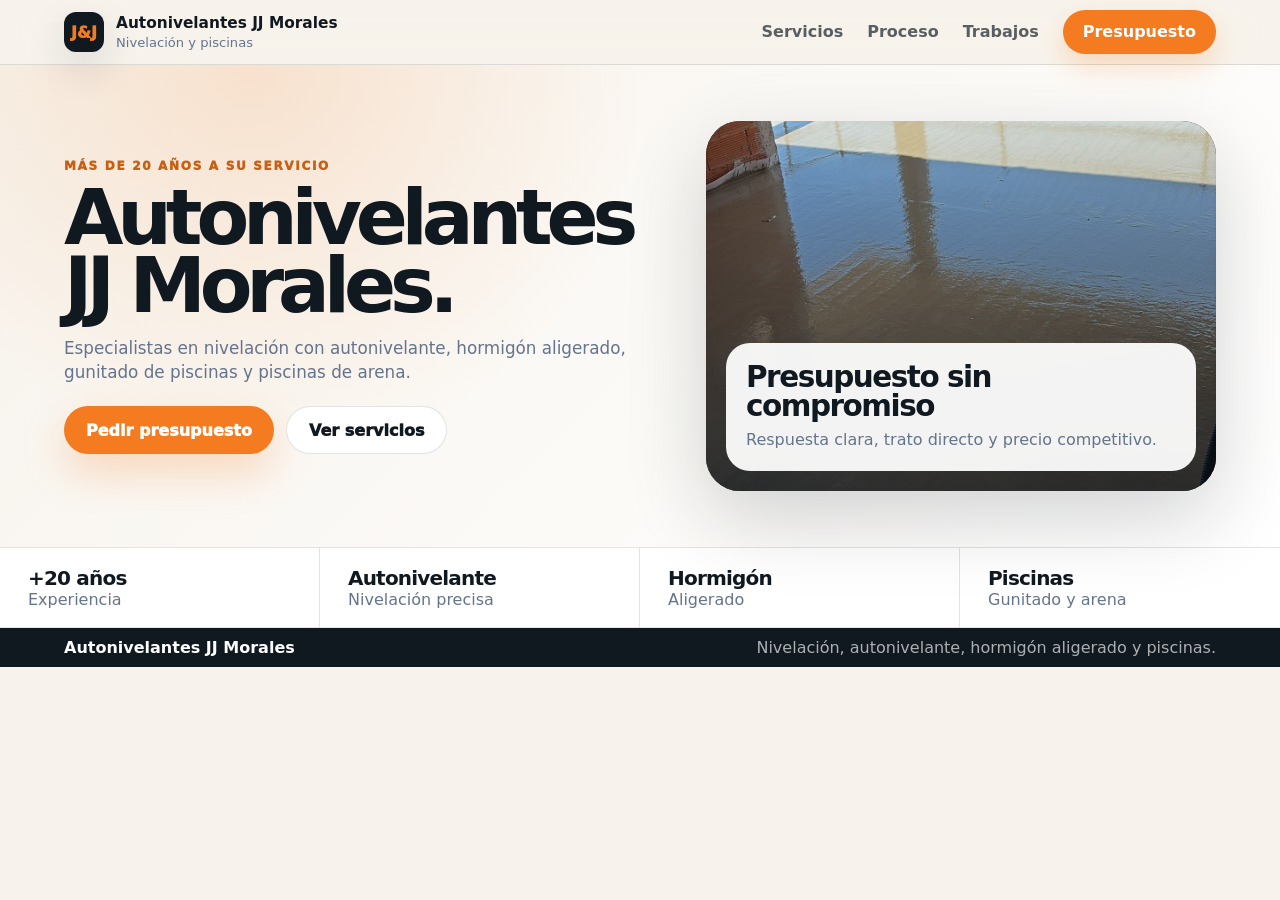
==== index.html @ 7d6de3cb "contacto" ====
<!DOCTYPE html>
<html lang="es">
<head>
  <meta charset="UTF-8" />
  <meta name="viewport" content="width=device-width, initial-scale=1.0" />
  <title>Autonivelantes JJ Morales</title>
  <meta name="description" content="Especialistas en nivelación con autonivelante, hormigón aligerado, gunitado de piscinas y piscinas de arena." />
  <link rel="stylesheet" href="css/style.css?v=22" />
</head>
<body>
  <main>
      <header class="nav">
        <a class="brand" href="./">
          <span>J&amp;J</span>
          <div>
            <strong>Autonivelantes JJ Morales</strong>
            <small>Nivelación y piscinas</small>
          </div>
        </a>
        <button class="menu-toggle" type="button" aria-label="Abrir menú" aria-expanded="false" aria-controls="mainMenu"><span></span><span></span><span></span></button>
        <nav id="mainMenu" aria-label="Navegación principal">
          <a class="" href="servicios/">Servicios</a> <a class="" href="proceso/">Proceso</a> <a class="" href="trabajos/">Trabajos</a> <a class="budget-link" href="presupuesto/">Presupuesto</a>
        </nav>
      </header>
      <section id="inicio" class="hero">
        <div class="hero-content">
          <p class="label">Más de 20 años a su servicio</p>
          <h1>Autonivelantes JJ Morales.</h1>
          <p class="lead">Especialistas en nivelación con autonivelante, hormigón aligerado, gunitado de piscinas y piscinas de arena.</p>
          <div class="hero-buttons">
            <a class="btn primary" href="presupuesto/">Pedir presupuesto</a>
            <a class="btn ghost" href="servicios/">Ver servicios</a>
          </div>
        </div>
        <div class="hero-visual photo-hero">
          <img src="img/autonivelante-terraza-1.png" alt="Aplicación de mortero autonivelante en terraza" />
          <div class="quote-card">
            <strong>Presupuesto sin compromiso</strong>
            <p>Respuesta clara, trato directo y precio competitivo.</p>
          </div>
        </div>
      </section>
      <section class="metrics" aria-label="Ventajas principales">
        <article><strong>+20 años</strong><span>Experiencia</span></article>
        <article><strong>Autonivelante</strong><span>Nivelación precisa</span></article>
        <article><strong>Hormigón</strong><span>Aligerado</span></article>
        <article><strong>Piscinas</strong><span>Gunitado y arena</span></article>
      </section>
      <footer><strong>Autonivelantes JJ Morales</strong><span>Nivelación, autonivelante, hormigón aligerado y piscinas.</span></footer>
  </main>
  <script src="js/main.js?v=22"></script>
</body>
</html>
---- css/style.css ----
:root {
  --dark: #101820;
  --slate: #1b2a34;
  --steel: #64748b;
  --orange: #f47b20;
  --orange-dark: #c85f13;
  --cream: #f7f3ec;
  --white: #ffffff;
  --line: rgba(16, 24, 32, 0.12);
  --shadow: 0 28px 80px rgba(16, 24, 32, 0.18);
}

* { box-sizing: border-box; }
html { scroll-behavior: smooth; }
body { margin: 0; font-family: Inter, ui-sans-serif, system-ui, -apple-system, BlinkMacSystemFont, "Segoe UI", sans-serif; background: var(--cream); color: var(--dark); }
a { color: inherit; text-decoration: none; }

.nav {
  position: sticky; top: 0; z-index: 40;
  display: flex; justify-content: space-between; align-items: center;
  padding: 10px clamp(20px, 5vw, 76px);
  background: rgba(247, 243, 236, 0.92); border-bottom: 1px solid var(--line); backdrop-filter: blur(18px);
}
.brand { display: flex; align-items: center; gap: 12px; }
.brand span { width: 40px; height: 40px; display: grid; place-items: center; border-radius: 12px; background: var(--dark); color: var(--orange); font-weight: 950; box-shadow: 0 16px 40px rgba(16,24,32,0.14); }
.brand strong { display: block; font-size: 0.96rem; }
.brand small { color: var(--steel); font-size: 0.82rem; }
.nav nav { display: flex; align-items: center; gap: 24px; font-weight: 850; color: rgba(16,24,32,0.68); }
.nav nav a { min-height: 42px; display: inline-flex; align-items: center; justify-content: center; line-height: 1; }
.nav nav a:hover { color: var(--orange-dark); }
.menu-toggle {
  display: none;
  width: 44px;
  height: 44px;
  border-radius: 14px;
  background: var(--dark);
  border: 0;
  cursor: pointer;
  align-items: center;
  justify-content: center;
  flex-direction: column;
  gap: 5px;
  padding: 0;
}
.menu-toggle span {
  width: 20px;
  height: 2px;
  border-radius: 999px;
  background: #ffffff;
  display: block;
}

.hero { min-height: auto; padding: clamp(34px, 5vw, 56px) clamp(20px, 5vw, 76px); display: grid; grid-template-columns: minmax(0, 0.95fr) minmax(320px, 0.82fr); gap: clamp(24px, 4vw, 58px); align-items: center; background: radial-gradient(circle at 20% 0%, rgba(244,123,32,0.16), transparent 35%), linear-gradient(135deg, var(--cream), #ffffff); }
.label { margin: 0 0 10px; color: var(--orange-dark); text-transform: uppercase; letter-spacing: 0.14em; font-size: 0.75rem; font-weight: 950; }
h1, h2, h3, p { margin-top: 0; }
h1 { max-width: 760px; font-size: clamp(2.8rem, 6vw, 5.7rem); line-height: 0.88; letter-spacing: -0.08em; margin-bottom: 18px; }
h2 { font-size: clamp(1.9rem, 3.4vw, 3.35rem); line-height: 0.96; letter-spacing: -0.06em; margin-bottom: 12px; }
h3 { margin-bottom: 10px; }
p { color: var(--steel); line-height: 1.55; }
.lead { max-width: 660px; font-size: 1.05rem; }
.hero-buttons { display: flex; flex-wrap: wrap; gap: 12px; margin-top: 22px; }
.btn { min-height: 48px; padding: 0 22px; display: inline-flex; align-items: center; justify-content: center; border-radius: 999px; font-weight: 950; }
.btn.primary { background: var(--orange); color: white; box-shadow: 0 18px 42px rgba(244,123,32,0.26); }
.btn.ghost { border: 1px solid var(--line); background: white; color: var(--dark); }

.hero-visual { position: relative; min-height: 370px; border-radius: 34px; overflow: hidden; background: linear-gradient(160deg, #0f1720, #263642); box-shadow: var(--shadow); }
.floor-lines { position: absolute; inset: 0; background: linear-gradient(transparent 40%, rgba(255,255,255,0.1)), repeating-linear-gradient(0deg, transparent 0 32px, rgba(255,255,255,0.08) 32px 34px), repeating-linear-gradient(90deg, transparent 0 42px, rgba(244,123,32,0.13) 42px 44px); transform: perspective(760px) rotateX(58deg) scale(1.55); transform-origin: bottom; bottom: -36%; top: auto; height: 95%; }
.hero-visual::before { content: ''; position: absolute; inset: 0; background: radial-gradient(circle at 50% 35%, rgba(244,123,32,0.32), transparent 38%); }
.quote-card { position: absolute; left: 20px; right: 20px; bottom: 20px; padding: 20px; border-radius: 24px; background: rgba(255,255,255,0.94); backdrop-filter: blur(15px); }
.quote-card strong { display: block; font-size: clamp(1.35rem, 2.3vw, 2.35rem); letter-spacing: -0.05em; line-height: 0.98; }
.quote-card p { margin: 8px 0 0; }

.metrics { display: grid; grid-template-columns: repeat(4, 1fr); border-block: 1px solid var(--line); background: white; }
.metrics article { padding: 18px clamp(16px, 3vw, 28px); border-right: 1px solid var(--line); }
.metrics article:last-child { border-right: 0; }
.metrics strong { display: block; font-size: 1.25rem; letter-spacing: -0.04em; }
.metrics span { color: var(--steel); }
.section { padding: clamp(28px, 4vw, 46px) clamp(20px, 5vw, 76px); }
.section-header { max-width: 800px; margin-bottom: 20px; }
.section-header.compact { max-width: 690px; }
.services { background: #fff; }
.service-grid { display: grid; grid-template-columns: repeat(4, minmax(0,1fr)); gap: 16px; }
.service-grid article { min-height: 178px; padding: 19px; border-radius: 24px; background: var(--cream); border: 1px solid var(--line); display: flex; flex-direction: column; justify-content: space-between; }
.service-grid p { margin-bottom: 0; font-size: 0.9rem; }
.service-icon { width: 38px; height: 38px; border-radius: 13px; background: linear-gradient(135deg, var(--orange), #ffbd7d); box-shadow: 0 16px 36px rgba(244,123,32,0.22); }

.process { display: block; background: var(--dark); color: white; }
.process p { color: rgba(255,255,255,0.68); }
.process .label { color: #ffb57d; }
.process-intro { max-width: 760px; margin: 0 auto 20px; text-align: center; }
.steps { display: grid; grid-template-columns: repeat(4, minmax(0, 1fr)); gap: 14px; }
.steps article { display: flex; flex-direction: column; gap: 9px; padding: 18px; border-radius: 22px; background: rgba(255,255,255,0.08); border: 1px solid rgba(255,255,255,0.12); }
.steps span { width: 40px; height: 40px; display: grid; place-items: center; border-radius: 15px; background: var(--orange); color: white; font-weight: 950; }
.steps h3 { margin-top: 3px; }
.steps p { margin-bottom: 0; }

.cta-band { margin: 0; padding: clamp(20px, 3vw, 30px) clamp(20px, 5vw, 76px); display: flex; align-items: center; justify-content: space-between; gap: 24px; background: var(--orange); color: white; }
.cta-band .label, .cta-band p { color: rgba(255,255,255,0.78); }
.cta-band h2 { max-width: 900px; margin-bottom: 0; }
.cta-band .btn.primary { background: white; color: var(--dark); box-shadow: none; flex: 0 0 auto; }

.projects { background: #f7f3ec; }
.project-grid { display: grid; grid-template-columns: repeat(4, 1fr); grid-auto-rows: 136px; gap: 14px; }
.project-card { border-radius: 28px; padding: 22px; display: grid; place-items: end start; color: white; font-weight: 950; background: linear-gradient(135deg, rgba(16,24,32,0.86), rgba(244,123,32,0.62)), repeating-linear-gradient(45deg, rgba(255,255,255,0.12) 0 12px, transparent 12px 24px); box-shadow: 0 18px 50px rgba(16,24,32,0.12); }
.project-card.large { grid-column: span 2; grid-row: span 2; }
.project-card.wide { grid-column: span 2; }

.budget { display: grid; grid-template-columns: 0.9fr 1.1fr; gap: clamp(22px, 4vw, 54px); align-items: start; background: white; }
.contact-box { display: grid; gap: 9px; margin-top: 20px; }
.contact-box span { padding: 13px 16px; border-radius: 16px; background: var(--cream); border: 1px solid var(--line); color: var(--dark); font-weight: 850; }
.contact-box a { color: var(--orange-dark); font-weight: 950; }
form { display: grid; gap: 10px; padding: 16px; border-radius: 26px; background: var(--cream); border: 1px solid var(--line); box-shadow: var(--shadow); }
input, textarea, select { width: 100%; border: 1px solid rgba(16,24,32,0.15); background: white; border-radius: 15px; padding: 11px 14px; outline: none; font: inherit; }
textarea { min-height: 78px; resize: vertical; }
button { border: 0; border-radius: 999px; min-height: 46px; background: var(--dark); color: white; font: inherit; font-weight: 950; cursor: pointer; }
.form-message { min-height: 20px; margin: 2px 0 0; font-size: 0.92rem; color: var(--steel); }
footer { padding: 14px clamp(20px, 5vw, 76px); display: flex; justify-content: space-between; gap: 12px; flex-wrap: wrap; background: var(--dark); color: white; }
footer span { color: rgba(255,255,255,0.66); }

@media (max-width: 1050px) {
  .service-grid { grid-template-columns: repeat(2, 1fr); }
  .hero, .budget { grid-template-columns: 1fr; }
  .steps { grid-template-columns: repeat(2, minmax(0, 1fr)); }
  .hero { min-height: auto; }
}
@media (max-width: 820px) {
  .nav { padding: 10px 18px; }
  .menu-toggle { display: inline-flex; flex: 0 0 auto; }
  .nav nav {
    display: none;
    position: absolute;
    top: calc(100% + 8px);
    left: 18px;
    right: 18px;
    padding: 12px;
    border-radius: 22px;
    background: rgba(247, 243, 236, 0.98);
    border: 1px solid var(--line);
    box-shadow: 0 24px 60px rgba(16,24,32,0.18);
    flex-direction: column;
    gap: 8px;
    align-items: stretch;
  }
  .nav.nav-open nav { display: flex; }
  .nav nav a { width: 100%; justify-content: center; padding: 13px 16px; border-radius: 14px; background: #ffffff; }
  .metrics { grid-template-columns: repeat(2, 1fr); }
  .project-grid { grid-template-columns: 1fr; grid-auto-rows: 180px; }
  .project-card.large, .project-card.wide { grid-column: auto; grid-row: auto; }
  .cta-band { flex-direction: column; align-items: flex-start; }
}
@media (max-width: 560px) {
  h1 { font-size: 3.25rem; }
  .service-grid, .metrics { grid-template-columns: 1fr; }
  .metrics article { border-right: 0; border-bottom: 1px solid var(--line); }
  .steps { grid-template-columns: 1fr; }
  .hero-visual { min-height: 390px; }
}

.nav nav a.active { color: var(--orange-dark); }

.photo-hero { background: #111820; }
.photo-hero > img {
  position: absolute;
  inset: 0;
  width: 100%;
  height: 100%;
  object-fit: cover;
  filter: saturate(1.02) contrast(1.04);
}
.photo-hero::before {
  z-index: 1;
  background: linear-gradient(180deg, rgba(16,24,32,0.05), rgba(16,24,32,0.62));
}
.photo-hero .quote-card { z-index: 2; }

.photo-projects .project-photo {
  position: relative;
  overflow: hidden;
  padding: 0;
  background: #101820;
}
.photo-projects .project-photo img {
  position: absolute;
  inset: 0;
  width: 100%;
  height: 100%;
  object-fit: cover;
  transition: transform 0.35s ease;
}
.photo-projects .project-photo::after {
  content: '';
  position: absolute;
  inset: 0;
  background: linear-gradient(180deg, transparent 35%, rgba(16,24,32,0.78));
}
.photo-projects .project-photo span {
  position: relative;
  z-index: 2;
  margin: 24px;
}
.photo-projects .project-photo:hover img { transform: scale(1.04); }


/* Ajustes extra para evitar scroll innecesario en páginas interiores de escritorio */
html, body { overflow-x: hidden; }
@media (min-width: 1000px) {
  main { min-height: 100vh; display: flex; flex-direction: column; }
  .nav { flex: 0 0 auto; }
  .section { flex: 1 0 auto; padding-top: 20px; padding-bottom: 20px; }
  .services, .process, .projects, .budget { min-height: 0; }
  footer { flex: 0 0 auto; padding-top: 10px; padding-bottom: 10px; }
  .section-header { margin-bottom: 14px; }
  h2 { font-size: clamp(1.75rem, 3vw, 3rem); }
  .lead, p { line-height: 1.4; }
  .service-grid article { min-height: 150px; padding: 16px; }
  .project-grid { grid-auto-rows: 112px; }
  .cta-band { padding-top: 16px; padding-bottom: 16px; }
  .budget { padding-top: 20px; padding-bottom: 20px; }
}
@media (min-width: 1400px) {
  .section { padding-top: 26px; padding-bottom: 26px; }
  .service-grid article { min-height: 164px; }
  .project-grid { grid-auto-rows: 122px; }
}

/* Versión v8: aprovechar mejor el espacio en pantallas grandes */
.service-strip {
  margin-top: 22px;
  display: grid;
  grid-template-columns: repeat(4, minmax(0, 1fr));
  gap: 14px;
}
.service-strip span,
.budget-badges span {
  min-height: 56px;
  display: flex;
  align-items: center;
  justify-content: center;
  border-radius: 18px;
  background: #ffffff;
  border: 1px solid var(--line);
  font-weight: 950;
  color: var(--dark);
}
.process-bottom {
  margin: 28px auto 0;
  max-width: 1040px;
  display: flex;
  align-items: center;
  justify-content: space-between;
  gap: 20px;
  padding: 18px 20px;
  border-radius: 24px;
  background: rgba(255,255,255,0.08);
  border: 1px solid rgba(255,255,255,0.12);
}
.process-bottom p { margin: 0; max-width: 680px; }
.process-bottom .btn.primary { background: var(--orange); color: white; box-shadow: none; }
.project-summary {
  margin-top: 22px;
  display: grid;
  grid-template-columns: repeat(3, minmax(0, 1fr));
  gap: 14px;
}
.project-summary article {
  min-height: 86px;
  padding: 18px 20px;
  border-radius: 20px;
  background: #ffffff;
  border: 1px solid var(--line);
  box-shadow: 0 16px 42px rgba(16,24,32,0.07);
}
.project-summary strong { display: block; margin-bottom: 6px; font-weight: 950; }
.project-summary span { color: var(--steel); line-height: 1.35; }
.budget-badges {
  margin-top: 14px;
  display: grid;
  grid-template-columns: repeat(3, minmax(0, 1fr));
  gap: 10px;
}
.budget-badges span {
  min-height: 48px;
  background: var(--dark);
  color: #ffffff;
  border-color: var(--dark);
}
.form-note {
  display: block;
  color: var(--steel);
  line-height: 1.35;
  text-align: center;
}

@media (min-width: 1000px) {
  .services, .process, .projects, .budget {
    justify-content: center;
  }
  .service-grid article {
    min-height: 190px;
  }
  .process .steps article {
    min-height: 170px;
    justify-content: center;
  }
  .project-grid {
    grid-auto-rows: 150px;
  }
  .budget {
    align-items: center;
  }
  form {
    padding: 24px;
    gap: 12px;
  }
  input, textarea, select {
    padding: 13px 16px;
  }
  textarea { min-height: 96px; }
}

@media (min-width: 1400px) {
  .project-grid { grid-auto-rows: 158px; }
  .process-intro { margin-bottom: 26px; }
  .steps { gap: 18px; }
  .steps article { padding: 24px; }
}

@media (max-width: 820px) {
  .service-strip,
  .project-summary,
  .budget-badges {
    grid-template-columns: 1fr;
  }
  .process-bottom {
    flex-direction: column;
    align-items: flex-start;
  }
}


/* Versión v9: servicios más grandes, sin bloques extra, y presupuesto destacado */
.nav nav a.budget-link {
  background: var(--orange);
  color: #ffffff !important;
  padding: 0 20px;
  min-height: 44px;
  border-radius: 999px;
  box-shadow: 0 12px 28px rgba(244, 123, 32, 0.24);
}
.nav nav a.budget-link:hover {
  background: var(--orange-dark);
  color: #ffffff !important;
}
.nav nav a.budget-link.active {
  background: var(--dark);
  color: #ffffff !important;
}

@media (min-width: 1000px) {
  .services .section-header {
    margin-bottom: 28px;
  }
  .services .section-header h2 {
    max-width: 980px;
  }
  .service-grid {
    gap: 20px;
  }
  .service-grid article {
    min-height: 285px;
    padding: 28px;
  }
  .service-grid h3 {
    font-size: 1.16rem;
  }
  .service-grid p {
    font-size: 0.96rem;
    line-height: 1.5;
  }
  .process .steps article {
    min-height: 205px;
  }
}

@media (min-width: 1400px) {
  .service-grid article {
    min-height: 335px;
    padding: 32px;
  }
  .service-icon {
    width: 48px;
    height: 48px;
    border-radius: 16px;
  }
  .process .steps article {
    min-height: 235px;
  }
}

/* Versión v10: URLs limpias, menú móvil y menú superior centrado */
.nav nav { align-items: center; }
.nav nav a { display: inline-flex; align-items: center; justify-content: center; }
button.menu-toggle { min-height: 44px; border-radius: 14px; padding: 0; }
.nav nav a.budget-link.active { background: var(--orange); color: #ffffff !important; }
@media (max-width: 820px) {
  .brand strong { font-size: 0.9rem; }
  .brand small { font-size: 0.76rem; }
  .nav nav a.budget-link { width: 100%; }
}


/* Versión v11: corrección menú móvil y marca */
.menu-toggle span { transition: transform 0.2s ease, opacity 0.2s ease; }
.nav.nav-open .menu-toggle span:nth-child(1) { transform: translateY(7px) rotate(45deg); }
.nav.nav-open .menu-toggle span:nth-child(2) { opacity: 0; }
.nav.nav-open .menu-toggle span:nth-child(3) { transform: translateY(-7px) rotate(-45deg); }
@media (max-width: 820px) {
  .nav { position: sticky; }
  .nav.nav-open nav { display: flex; }
}


/* Versión v15: tarjetas de servicios más trabajadas y equilibradas */
.service-grid-polished {
  align-items: stretch;
}
.service-card {
  position: relative;
  overflow: hidden;
  border-radius: 28px;
  background:
    radial-gradient(circle at 82% 16%, rgba(244, 123, 32, 0.18), transparent 28%),
    linear-gradient(180deg, #fffaf2 0%, #f7f3ec 100%);
  border: 1px solid rgba(16, 24, 32, 0.13);
  box-shadow: 0 20px 55px rgba(16, 24, 32, 0.07);
}
.service-card::before {
  content: '';
  position: absolute;
  inset: 0 auto 0 0;
  width: 6px;
  background: linear-gradient(180deg, var(--orange), #ffbd7d);
}
.service-card::after {
  content: '';
  position: absolute;
  right: -70px;
  bottom: -90px;
  width: 190px;
  height: 190px;
  border-radius: 999px;
  border: 1px solid rgba(244, 123, 32, 0.22);
}
.service-card.featured {
  background: linear-gradient(145deg, var(--dark), #1d2d38);
  color: #ffffff;
  border-color: rgba(255,255,255,0.12);
}
.service-card.featured p { color: rgba(255,255,255,0.72); }
.service-card.featured .service-number { color: #ffffff; background: rgba(255,255,255,0.12); border-color: rgba(255,255,255,0.16); }
.service-card.featured .service-tags span { color: #ffffff; background: rgba(255,255,255,0.12); border-color: rgba(255,255,255,0.16); }
.service-top {
  display: flex;
  align-items: center;
  justify-content: space-between;
  gap: 14px;
  margin-bottom: 26px;
}
.service-number {
  min-width: 48px;
  height: 34px;
  padding: 0 12px;
  display: inline-flex;
  align-items: center;
  justify-content: center;
  border-radius: 999px;
  background: #ffffff;
  border: 1px solid var(--line);
  color: var(--orange-dark);
  font-weight: 950;
  font-size: 0.82rem;
  letter-spacing: 0.08em;
}
.service-card .service-icon {
  width: 54px;
  height: 54px;
  border-radius: 18px;
  flex: 0 0 auto;
}
.service-card h3 {
  font-size: clamp(1.15rem, 1.5vw, 1.45rem);
  line-height: 1.05;
  letter-spacing: -0.035em;
  margin-bottom: 14px;
}
.service-card p {
  font-size: 0.96rem;
  line-height: 1.45;
}
.service-tags {
  position: relative;
  z-index: 1;
  display: flex;
  flex-wrap: wrap;
  gap: 8px;
  margin-top: 20px;
}
.service-tags span {
  display: inline-flex;
  align-items: center;
  min-height: 30px;
  padding: 0 10px;
  border-radius: 999px;
  background: #ffffff;
  border: 1px solid var(--line);
  color: var(--dark);
  font-weight: 850;
  font-size: 0.78rem;
}
@media (min-width: 1000px) {
  .service-grid-polished .service-card {
    min-height: 260px;
    padding: 26px 26px 24px 30px;
  }
}
@media (min-width: 1400px) {
  .service-grid-polished .service-card {
    min-height: 305px;
    padding: 30px 30px 28px 34px;
  }
}
@media (max-width: 820px) {
  .service-grid-polished .service-card {
    min-height: 0;
    padding: 22px 22px 22px 26px;
  }
  .service-top { margin-bottom: 18px; }
}

/* Versión v16: Servicios rediseñado, más estético y sin fotografías */
.services .section-header {
  max-width: 980px;
  margin-bottom: 28px;
}
.services-showcase {
  display: grid;
  grid-template-columns: minmax(0, 1.05fr) minmax(360px, 0.95fr);
  gap: 22px;
  align-items: stretch;
}
.service-main-card,
.service-line-card,
.services-promise {
  position: relative;
  overflow: hidden;
  border-radius: 30px;
  border: 1px solid rgba(16, 24, 32, 0.12);
  box-shadow: 0 22px 60px rgba(16, 24, 32, 0.08);
}
.service-main-card {
  min-height: 360px;
  padding: clamp(28px, 3.5vw, 46px);
  display: flex;
  flex-direction: column;
  justify-content: space-between;
  color: #ffffff;
  background:
    radial-gradient(circle at 86% 18%, rgba(244, 123, 32, 0.75), transparent 26%),
    linear-gradient(135deg, #101820 0%, #1d2d38 58%, #f47b20 145%);
}
.service-main-card::before {
  content: '';
  position: absolute;
  inset: auto -70px -95px auto;
  width: 260px;
  height: 260px;
  border-radius: 999px;
  border: 1px solid rgba(255, 255, 255, 0.18);
}
.service-main-card::after {
  content: '';
  position: absolute;
  inset: 22px;
  border-radius: 22px;
  border: 1px solid rgba(255, 255, 255, 0.10);
  pointer-events: none;
}
.service-main-head {
  position: relative;
  z-index: 1;
  display: flex;
  justify-content: space-between;
  align-items: center;
  gap: 16px;
}
.service-main-head span {
  color: rgba(255,255,255,0.68);
  text-transform: uppercase;
  letter-spacing: 0.14em;
  font-size: 0.76rem;
  font-weight: 950;
}
.service-main-head strong,
.line-number {
  display: inline-flex;
  align-items: center;
  justify-content: center;
  min-width: 54px;
  height: 40px;
  border-radius: 999px;
  background: var(--orange);
  color: #ffffff;
  font-weight: 950;
  letter-spacing: 0.08em;
}
.service-main-card h3 {
  position: relative;
  z-index: 1;
  max-width: 640px;
  margin: 44px 0 16px;
  font-size: clamp(2.1rem, 4vw, 4.15rem);
  line-height: 0.9;
  letter-spacing: -0.075em;
}
.service-main-card p {
  position: relative;
  z-index: 1;
  max-width: 600px;
  margin-bottom: 0;
  color: rgba(255,255,255,0.74);
  font-size: 1.05rem;
}
.service-checks {
  position: relative;
  z-index: 1;
  display: flex;
  flex-wrap: wrap;
  gap: 10px;
  margin-top: 28px;
}
.service-checks span {
  min-height: 38px;
  display: inline-flex;
  align-items: center;
  padding: 0 14px;
  border-radius: 999px;
  background: rgba(255,255,255,0.11);
  border: 1px solid rgba(255,255,255,0.14);
  color: #ffffff;
  font-weight: 850;
  font-size: 0.88rem;
}
.service-side-list {
  display: grid;
  gap: 14px;
}
.service-line-card {
  min-height: 110px;
  display: grid;
  grid-template-columns: 70px minmax(0, 1fr);
  gap: 18px;
  align-items: center;
  padding: 20px 22px;
  background:
    linear-gradient(180deg, rgba(255,255,255,0.88), rgba(247,243,236,0.96)),
    radial-gradient(circle at 100% 0%, rgba(244,123,32,0.18), transparent 32%);
}
.service-line-card::before {
  content: '';
  position: absolute;
  left: 0;
  top: 22px;
  bottom: 22px;
  width: 5px;
  border-radius: 0 999px 999px 0;
  background: var(--orange);
}
.service-line-card h3 {
  margin: 0 0 8px;
  font-size: clamp(1.15rem, 1.6vw, 1.45rem);
  line-height: 1;
  letter-spacing: -0.04em;
}
.service-line-card p {
  margin: 0;
  line-height: 1.38;
  font-size: 0.95rem;
}
.services-promise {
  margin-top: 18px;
  min-height: 76px;
  display: flex;
  align-items: center;
  justify-content: space-between;
  gap: 20px;
  padding: 18px 24px;
  background: var(--dark);
  color: #ffffff;
}
.services-promise strong {
  font-size: 1.02rem;
}
.services-promise span {
  color: rgba(255,255,255,0.72);
  text-align: right;
}
@media (min-width: 1000px) {
  .services-showcase { min-height: 360px; }
  .services { display: block; }
}
@media (min-width: 1400px) {
  .service-main-card { min-height: 390px; }
  .service-line-card { min-height: 120px; }
}
@media (max-width: 1050px) {
  .services-showcase { grid-template-columns: 1fr; }
}
@media (max-width: 820px) {
  .service-main-card { min-height: 0; }
  .service-side-list { gap: 12px; }
  .services-promise { flex-direction: column; align-items: flex-start; }
  .services-promise span { text-align: left; }
}
@media (max-width: 560px) {
  .service-main-card { padding: 26px; border-radius: 26px; }
  .service-main-card h3 { margin-top: 34px; font-size: 2.35rem; }
  .service-line-card { grid-template-columns: 1fr; gap: 12px; }
  .line-number { min-width: 48px; width: 48px; }
}

/* Versión v17: proyectos con fotos grandes, sin textos sobre las imágenes */
.projects .section-header {
  margin-bottom: 22px;
}
.project-gallery {
  display: grid;
  grid-template-columns: minmax(0, 1fr) minmax(0, 1fr);
  gap: 22px;
  align-items: stretch;
}
.project-photo-card {
  position: relative;
  min-height: clamp(330px, 36vw, 520px);
  overflow: hidden;
  border-radius: 32px;
  background: var(--dark);
  border: 1px solid rgba(16, 24, 32, 0.12);
  box-shadow: 0 26px 70px rgba(16, 24, 32, 0.16);
}
.project-photo-card::after {
  content: '';
  position: absolute;
  inset: 0;
  pointer-events: none;
  background:
    linear-gradient(180deg, rgba(255,255,255,0.06), transparent 28%),
    linear-gradient(0deg, rgba(16,24,32,0.16), transparent 42%);
}
.project-photo-card img {
  width: 100%;
  height: 100%;
  display: block;
  object-fit: cover;
  object-position: center center;
  transform: scale(1.01);
  transition: transform 0.35s ease, filter 0.35s ease;
  filter: saturate(1.06) contrast(1.04);
}
.project-photo-card:hover img {
  transform: scale(1.045);
  filter: saturate(1.1) contrast(1.06);
}
.project-summary {
  margin-top: 20px;
}
@media (min-width: 1200px) {
  .project-photo-card:first-child img { object-position: center 58%; }
  .project-photo-card:nth-child(2) img { object-position: center 54%; }
}
@media (max-width: 900px) {
  .project-gallery {
    grid-template-columns: 1fr;
  }
  .project-photo-card {
    min-height: 360px;
  }
}
@media (max-width: 560px) {
  .project-photo-card {
    min-height: 300px;
    border-radius: 26px;
  }
}

/* Versión v18: servicios y trabajos más compactos, sin scroll innecesario */
.brand small { color: var(--steel); }

@media (min-width: 1000px) {
  .services .section-header {
    margin-bottom: 16px;
  }
  .services .section-header h2 {
    max-width: 900px;
    font-size: clamp(1.75rem, 2.65vw, 2.85rem);
  }
  .services .section-header p:not(.label) {
    max-width: 760px;
    font-size: 0.96rem;
  }
  .services-showcase {
    min-height: 0;
    grid-template-columns: minmax(0, 0.98fr) minmax(360px, 1.02fr);
    gap: 18px;
  }
  .service-main-card {
    min-height: 285px;
    padding: 28px 30px;
  }
  .service-main-card h3 {
    margin: 28px 0 12px;
    font-size: clamp(2rem, 3.2vw, 3.25rem);
  }
  .service-main-card p {
    font-size: 0.98rem;
    line-height: 1.4;
  }
  .service-checks {
    margin-top: 18px;
    gap: 8px;
  }
  .service-checks span {
    min-height: 32px;
    padding: 0 12px;
    font-size: 0.8rem;
  }
  .service-side-list {
    gap: 12px;
  }
  .service-line-card {
    min-height: 92px;
    padding: 16px 18px;
    grid-template-columns: 62px minmax(0, 1fr);
  }
  .service-line-card h3 {
    font-size: clamp(1.05rem, 1.35vw, 1.3rem);
    margin-bottom: 6px;
  }
  .service-line-card p {
    font-size: 0.9rem;
    line-height: 1.32;
  }
}

@media (min-width: 1400px) {
  .service-main-card {
    min-height: 310px;
    padding: 30px 34px;
  }
  .service-line-card {
    min-height: 100px;
  }
}

.projects .section-header {
  margin-bottom: 14px;
}
.project-gallery {
  gap: 16px;
}
.project-photo-card {
  min-height: clamp(240px, 24vw, 360px);
  background: #0f1720;
}
.project-photo-card img {
  object-fit: contain;
  object-position: center center;
  transform: none;
  background: #0f1720;
}
.project-photo-card:hover img {
  transform: none;
}
.project-summary {
  margin-top: 14px;
}
.project-summary article {
  min-height: 68px;
  padding: 14px 16px;
}
.project-summary strong {
  margin-bottom: 3px;
}
.project-summary span {
  font-size: 0.9rem;
}

@media (min-width: 1000px) {
  .projects .section-header h2 {
    font-size: clamp(1.9rem, 2.8vw, 3rem);
  }
  .project-gallery {
    grid-template-columns: repeat(2, minmax(0, 1fr));
  }
}

@media (max-width: 900px) {
  .project-photo-card {
    min-height: 280px;
  }
}

/* Versión v19: presupuesto más compacto y galería de trabajos con fotos enteras más pequeñas */
.form-note { display: none !important; }

@media (min-width: 1000px) {
  .compact-band {
    padding-top: 12px;
    padding-bottom: 12px;
  }
  .compact-band .label {
    margin-bottom: 6px;
    font-size: 0.68rem;
  }
  .compact-band h2 {
    font-size: clamp(1.8rem, 2.8vw, 2.8rem);
    line-height: 0.95;
  }
  .budget {
    gap: 34px;
    align-items: center;
    padding-top: 18px;
    padding-bottom: 18px;
  }
  .budget h2 {
    font-size: clamp(1.7rem, 2.8vw, 2.85rem);
    margin-bottom: 8px;
  }
  .budget p {
    margin-bottom: 10px;
  }
  .contact-box {
    margin-top: 14px;
    gap: 8px;
  }
  .contact-box span {
    padding: 11px 14px;
    border-radius: 14px;
  }
  .budget-badges {
    margin-top: 10px;
    gap: 8px;
  }
  .budget-badges span {
    min-height: 40px;
    font-size: 0.88rem;
  }
  .budget form {
    padding: 18px;
    gap: 9px;
    border-radius: 24px;
  }
  .budget input,
  .budget textarea,
  .budget select {
    padding: 10px 13px;
    border-radius: 14px;
  }
  .budget textarea {
    min-height: 66px;
  }
  .budget button {
    min-height: 44px;
  }
  .budget .form-message {
    min-height: 0;
    margin: 0;
  }
}

.projects .section-header {
  margin-bottom: 12px;
}
.project-gallery {
  max-width: 980px;
  margin: 0 auto;
  grid-template-columns: repeat(2, minmax(260px, 420px));
  justify-content: center;
  gap: 18px;
}
.project-photo-card {
  min-height: 0 !important;
  height: clamp(190px, 22vw, 250px);
  padding: 12px;
  display: flex;
  align-items: center;
  justify-content: center;
  border-radius: 24px;
  background: #ffffff;
  box-shadow: 0 18px 45px rgba(16, 24, 32, 0.10);
}
.project-photo-card::after {
  display: none;
}
.project-photo-card img {
  position: static;
  width: 100%;
  height: 100%;
  object-fit: contain !important;
  object-position: center center !important;
  background: transparent;
  transform: none !important;
  border-radius: 18px;
}
.project-photo-card:hover img {
  transform: none !important;
}
.project-summary {
  max-width: 980px;
  margin: 12px auto 0;
  gap: 10px;
}
.project-summary article {
  min-height: 58px;
  padding: 11px 14px;
  border-radius: 16px;
}
.project-summary strong {
  margin-bottom: 2px;
  font-size: 0.92rem;
}
.project-summary span {
  font-size: 0.82rem;
  line-height: 1.25;
}

@media (max-width: 900px) {
  .project-gallery {
    grid-template-columns: 1fr;
    max-width: 520px;
  }
  .project-photo-card {
    height: 280px;
  }
}

@media (max-width: 560px) {
  .project-photo-card {
    height: 240px;
    border-radius: 22px;
  }
}

/* Versión v20: trabajos con fotos medianas, enteras y sin tanto hueco vacío */
.projects .section-header {
  margin-bottom: 14px;
}
.project-gallery {
  width: 100%;
  max-width: 680px;
  margin: 0 auto;
  display: grid;
  grid-template-columns: repeat(2, minmax(210px, 250px));
  justify-content: center;
  gap: 28px;
}
.project-photo-card {
  width: 100%;
  aspect-ratio: 9 / 16;
  height: auto !important;
  min-height: 0 !important;
  padding: 0;
  display: block;
  overflow: hidden;
  border-radius: 26px;
  background: #101820;
  box-shadow: 0 20px 52px rgba(16, 24, 32, 0.16);
}
.project-photo-card::after {
  display: none !important;
}
.project-photo-card img {
  width: 100%;
  height: 100%;
  display: block;
  object-fit: cover !important;
  object-position: center center !important;
  border-radius: 0;
  transform: none !important;
  background: transparent;
}
.project-summary {
  max-width: 920px;
  margin: 18px auto 0;
  gap: 12px;
}
.project-summary article {
  min-height: 64px;
  padding: 13px 16px;
}

@media (min-width: 1400px) {
  .project-gallery {
    max-width: 760px;
    grid-template-columns: repeat(2, minmax(230px, 275px));
  }
}

@media (max-width: 900px) {
  .project-gallery {
    max-width: 520px;
    grid-template-columns: repeat(2, minmax(150px, 230px));
    gap: 14px;
  }
}

@media (max-width: 560px) {
  .project-gallery {
    grid-template-columns: 1fr 1fr;
    gap: 12px;
  }
  .project-photo-card {
    border-radius: 20px;
  }
}

/* Versión v21: presupuesto con email y preferencia de contacto */
.form-row {
  display: grid;
  grid-template-columns: repeat(2, minmax(0, 1fr));
  gap: 9px;
}

@media (min-width: 1000px) {
  .budget {
    grid-template-columns: 0.85fr 1.15fr;
    gap: 28px;
  }
  .budget form {
    padding: 16px;
    gap: 8px;
  }
  .budget input,
  .budget textarea,
  .budget select {
    padding: 9px 12px;
    min-height: 42px;
  }
  .budget textarea {
    min-height: 58px;
  }
  .budget button {
    min-height: 42px;
  }
  .budget-badges span {
    min-height: 36px;
  }
}

@media (max-width: 700px) {
  .form-row {
    grid-template-columns: 1fr;
  }
}


/* Versión v22: envío directo del formulario sin abrir Gmail */
#sendRequest:disabled {
  cursor: wait;
  opacity: 0.75;
}

.form-message.success {
  color: #137333;
  font-weight: 850;
}

.form-message.error {
  color: #b42318;
  font-weight: 850;
}
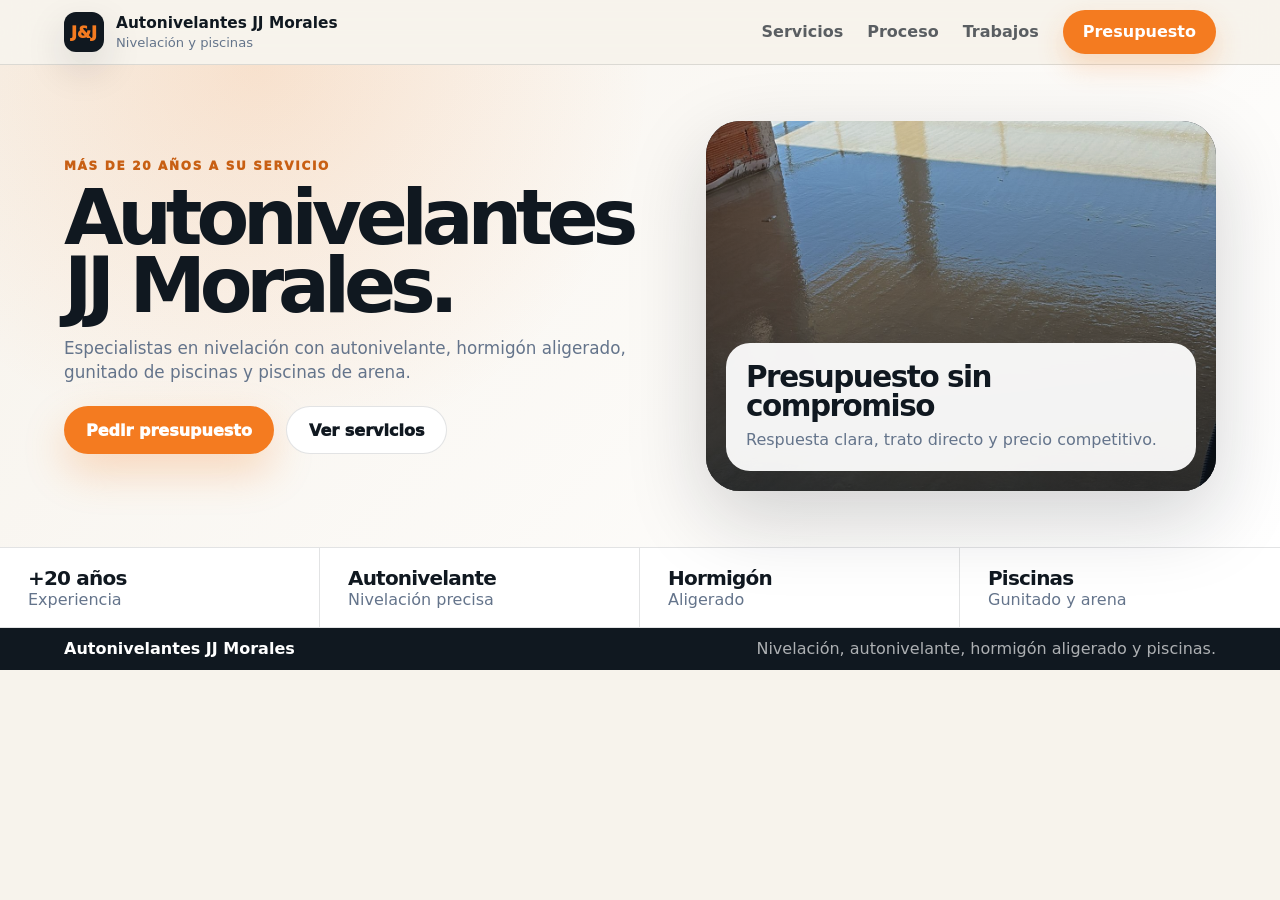
==== commit ca8ff11b: "responsive2" ====
--- a/index.html
+++ b/index.html
@@ -5,7 +5,7 @@
   <meta name="viewport" content="width=device-width, initial-scale=1.0" />
   <title>Autonivelantes JJ Morales</title>
   <meta name="description" content="Especialistas en nivelación con autonivelante, hormigón aligerado, gunitado de piscinas y piscinas de arena." />
-  <link rel="stylesheet" href="css/style.css?v=22" />
+  <link rel="stylesheet" href="css/style.css?v=27" />
 </head>
 <body>
   <main>
@@ -48,6 +48,6 @@
       </section>
       <footer><strong>Autonivelantes JJ Morales</strong><span>Nivelación, autonivelante, hormigón aligerado y piscinas.</span></footer>
   </main>
-  <script src="js/main.js?v=22"></script>
+  <script src="js/main.js?v=27"></script>
 </body>
 </html>
--- a/css/style.css
+++ b/css/style.css
@@ -1178,3 +1178,41 @@
   color: #b42318;
   font-weight: 850;
 }
+
+/* Versión v27: ajuste responsive del footer en PC, sin cambiar móvil */
+@media (min-width: 821px) {
+  footer {
+    display: grid;
+    grid-template-columns: minmax(220px, 0.8fr) minmax(320px, 1.2fr);
+    align-items: center;
+    column-gap: 28px;
+    row-gap: 8px;
+  }
+
+  footer strong {
+    min-width: 0;
+    line-height: 1.2;
+  }
+
+  footer span {
+    justify-self: end;
+    max-width: 620px;
+    text-align: right;
+    line-height: 1.35;
+    min-width: 0;
+  }
+}
+
+@media (min-width: 821px) and (max-width: 980px) {
+  footer {
+    grid-template-columns: 1fr;
+    justify-items: center;
+    text-align: center;
+  }
+
+  footer span {
+    justify-self: center;
+    text-align: center;
+    max-width: 560px;
+  }
+}
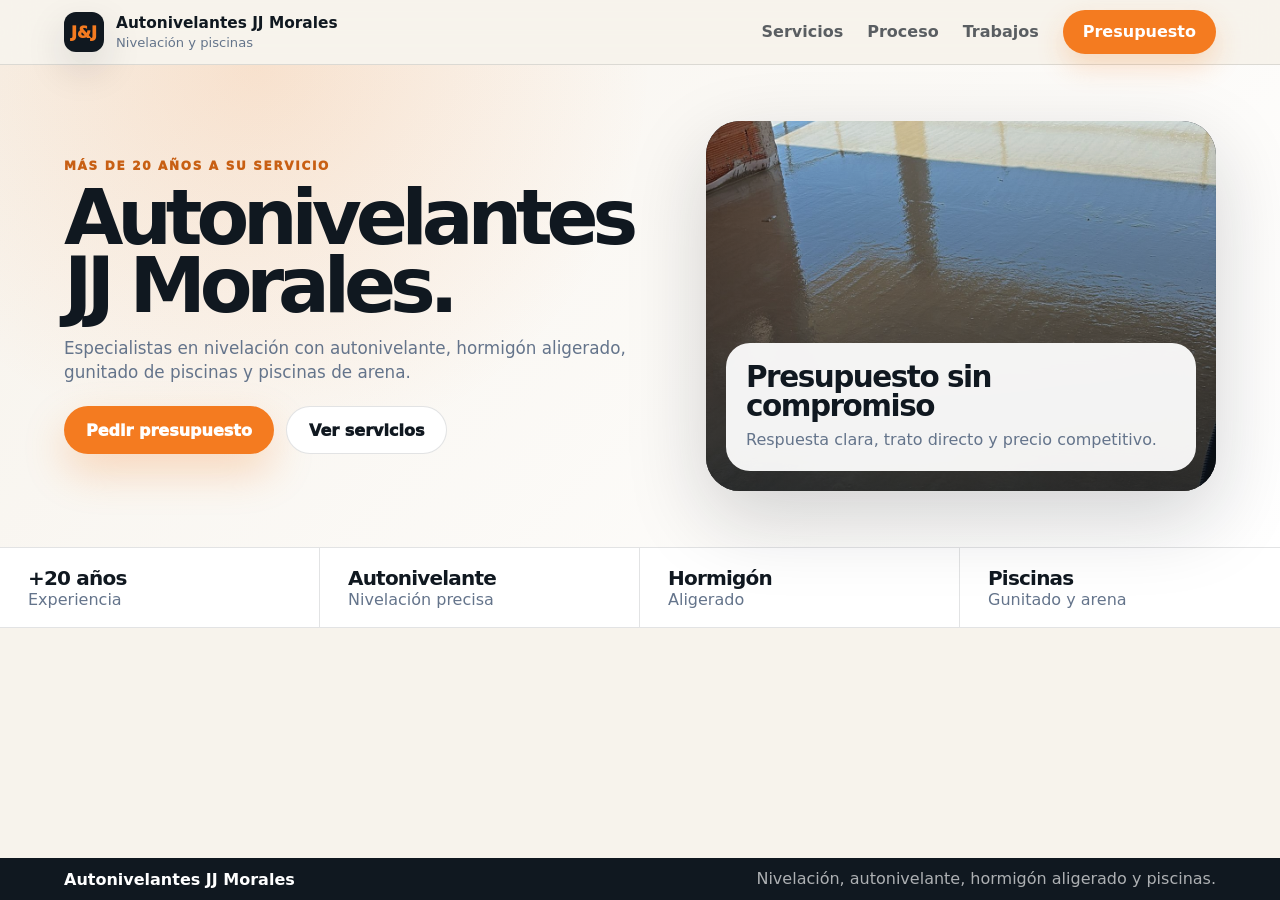
==== commit 78365fbb: "responsive3" ====
--- a/index.html
+++ b/index.html
@@ -5,7 +5,7 @@
   <meta name="viewport" content="width=device-width, initial-scale=1.0" />
   <title>Autonivelantes JJ Morales</title>
   <meta name="description" content="Especialistas en nivelación con autonivelante, hormigón aligerado, gunitado de piscinas y piscinas de arena." />
-  <link rel="stylesheet" href="css/style.css?v=27" />
+  <link rel="stylesheet" href="css/style.css?v=28" />
 </head>
 <body>
   <main>
@@ -48,6 +48,6 @@
       </section>
       <footer><strong>Autonivelantes JJ Morales</strong><span>Nivelación, autonivelante, hormigón aligerado y piscinas.</span></footer>
   </main>
-  <script src="js/main.js?v=27"></script>
+  <script src="js/main.js?v=28"></script>
 </body>
 </html>
--- a/css/style.css
+++ b/css/style.css
@@ -1216,3 +1216,58 @@
     max-width: 560px;
   }
 }
+
+/* Versión v28: footer pegado abajo y adaptado automáticamente en escritorio */
+@media (min-width: 821px) {
+  html,
+  body {
+    min-height: 100%;
+  }
+
+  body > main {
+    min-height: 100vh;
+    min-height: 100dvh;
+    display: flex;
+    flex-direction: column;
+  }
+
+  .nav {
+    flex: 0 0 auto;
+  }
+
+  footer {
+    margin-top: auto;
+    width: 100%;
+    flex: 0 0 auto;
+    display: grid;
+    grid-template-columns: minmax(0, 1fr) minmax(280px, auto);
+    align-items: center;
+    gap: 12px 28px;
+  }
+
+  footer strong,
+  footer span {
+    min-width: 0;
+    overflow-wrap: anywhere;
+  }
+
+  footer span {
+    justify-self: end;
+    text-align: right;
+    max-width: min(620px, 52vw);
+  }
+}
+
+@media (min-width: 821px) and (max-width: 1050px) {
+  footer {
+    grid-template-columns: 1fr;
+    justify-items: center;
+    text-align: center;
+  }
+
+  footer span {
+    justify-self: center;
+    text-align: center;
+    max-width: 680px;
+  }
+}
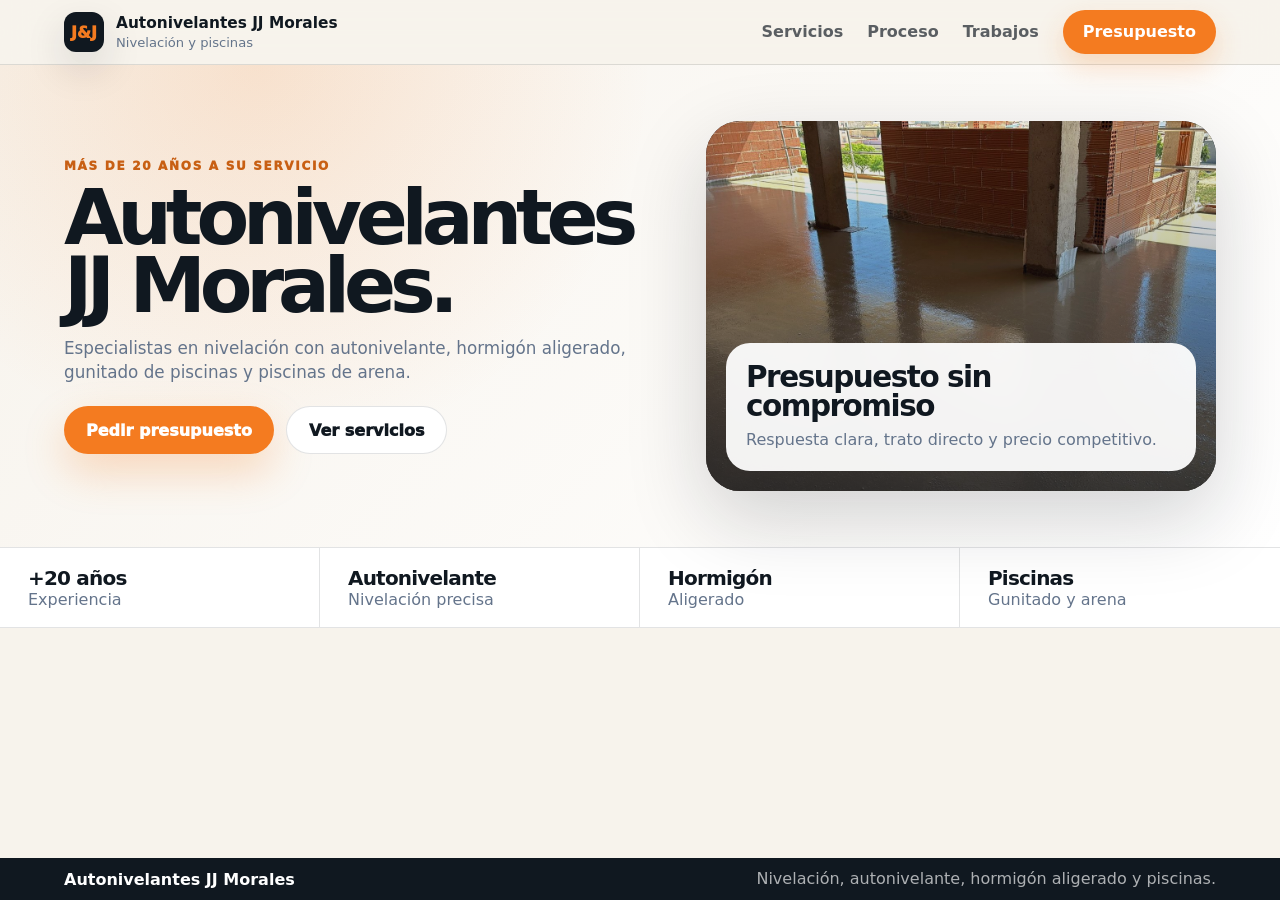
==== commit be15e28c: "fotos y videos He añadido mas fotos y mas videos" ====
--- a/index.html
+++ b/index.html
@@ -5,7 +5,7 @@
   <meta name="viewport" content="width=device-width, initial-scale=1.0" />
   <title>Autonivelantes JJ Morales</title>
   <meta name="description" content="Especialistas en nivelación con autonivelante, hormigón aligerado, gunitado de piscinas y piscinas de arena." />
-  <link rel="stylesheet" href="css/style.css?v=28" />
+  <link rel="stylesheet" href="css/style.css?v=29" />
 </head>
 <body>
   <main>
@@ -33,7 +33,7 @@
           </div>
         </div>
         <div class="hero-visual photo-hero">
-          <img src="img/autonivelante-terraza-1.png" alt="Aplicación de mortero autonivelante en terraza" />
+          <img src="img/trabajo-suelo-amplio.jpg" alt="Aplicación de mortero autonivelante en terraza" />
           <div class="quote-card">
             <strong>Presupuesto sin compromiso</strong>
             <p>Respuesta clara, trato directo y precio competitivo.</p>
@@ -48,6 +48,6 @@
       </section>
       <footer><strong>Autonivelantes JJ Morales</strong><span>Nivelación, autonivelante, hormigón aligerado y piscinas.</span></footer>
   </main>
-  <script src="js/main.js?v=28"></script>
+  <script src="js/main.js?v=29"></script>
 </body>
 </html>
--- a/css/style.css
+++ b/css/style.css
@@ -1271,3 +1271,156 @@
     max-width: 680px;
   }
 }
+
+/* Versión v29: galería real con fotos nuevas y vídeos cortos */
+.media-projects {
+  padding-top: 24px;
+  padding-bottom: 24px;
+}
+.media-projects .section-header {
+  max-width: 900px;
+  margin-bottom: 16px;
+}
+.media-projects .section-header p:not(.label) {
+  max-width: 560px;
+  margin-bottom: 0;
+}
+.media-wall {
+  width: 100%;
+  max-width: 1320px;
+  margin: 0 auto;
+  display: grid;
+  grid-template-columns: 1.18fr 0.82fr 0.72fr;
+  grid-template-rows: 155px 155px;
+  gap: 14px;
+}
+.media-item {
+  position: relative;
+  overflow: hidden;
+  border-radius: 26px;
+  background: #101820;
+  border: 1px solid rgba(16, 24, 32, 0.12);
+  box-shadow: 0 20px 54px rgba(16, 24, 32, 0.12);
+}
+.media-item::after {
+  content: '';
+  position: absolute;
+  inset: 0;
+  pointer-events: none;
+  background: linear-gradient(180deg, rgba(255,255,255,0.05), transparent 36%), linear-gradient(0deg, rgba(16,24,32,0.08), transparent 45%);
+}
+.media-feature {
+  grid-row: span 2;
+}
+.media-vertical {
+  grid-row: span 2;
+}
+.media-item img {
+  width: 100%;
+  height: 100%;
+  display: block;
+  object-fit: cover;
+  object-position: center center;
+  filter: saturate(1.06) contrast(1.04);
+  transition: transform 0.35s ease, filter 0.35s ease;
+}
+.media-item:hover img {
+  transform: scale(1.035);
+  filter: saturate(1.1) contrast(1.06);
+}
+.media-vertical img {
+  object-position: center 48%;
+}
+.video-block {
+  max-width: 1320px;
+  margin: 16px auto 0;
+  display: grid;
+  grid-template-columns: minmax(180px, 0.28fr) minmax(0, 1fr);
+  gap: 16px;
+  align-items: stretch;
+}
+.video-block > div:first-child {
+  min-height: 162px;
+  padding: 20px;
+  border-radius: 24px;
+  background: var(--dark);
+  color: #ffffff;
+  display: flex;
+  flex-direction: column;
+  justify-content: center;
+}
+.video-block .label {
+  color: #ffb57d;
+  margin-bottom: 8px;
+}
+.video-block h3 {
+  margin: 0;
+  font-size: clamp(1.55rem, 2.4vw, 2.45rem);
+  line-height: 0.96;
+  letter-spacing: -0.055em;
+}
+.video-grid {
+  display: grid;
+  grid-template-columns: repeat(2, minmax(0, 1fr));
+  gap: 14px;
+}
+.video-grid video {
+  width: 100%;
+  height: 162px;
+  display: block;
+  object-fit: cover;
+  border-radius: 24px;
+  background: #101820;
+  border: 1px solid rgba(16, 24, 32, 0.12);
+  box-shadow: 0 20px 54px rgba(16, 24, 32, 0.12);
+}
+
+@media (min-width: 1400px) {
+  .media-wall {
+    grid-template-rows: 175px 175px;
+  }
+  .video-block > div:first-child,
+  .video-grid video {
+    min-height: 180px;
+    height: 180px;
+  }
+}
+
+@media (max-width: 1050px) {
+  .media-wall {
+    grid-template-columns: 1fr 1fr;
+    grid-template-rows: 230px 230px;
+  }
+  .media-feature,
+  .media-vertical {
+    grid-row: auto;
+  }
+  .video-block {
+    grid-template-columns: 1fr;
+  }
+  .video-block > div:first-child {
+    min-height: 0;
+  }
+}
+
+@media (max-width: 700px) {
+  .media-projects {
+    padding-top: 22px;
+  }
+  .media-wall,
+  .video-grid {
+    grid-template-columns: 1fr;
+  }
+  .media-wall {
+    grid-template-rows: none;
+  }
+  .media-item {
+    min-height: 220px;
+  }
+  .media-vertical {
+    min-height: 360px;
+  }
+  .video-grid video {
+    height: 220px;
+  }
+}
